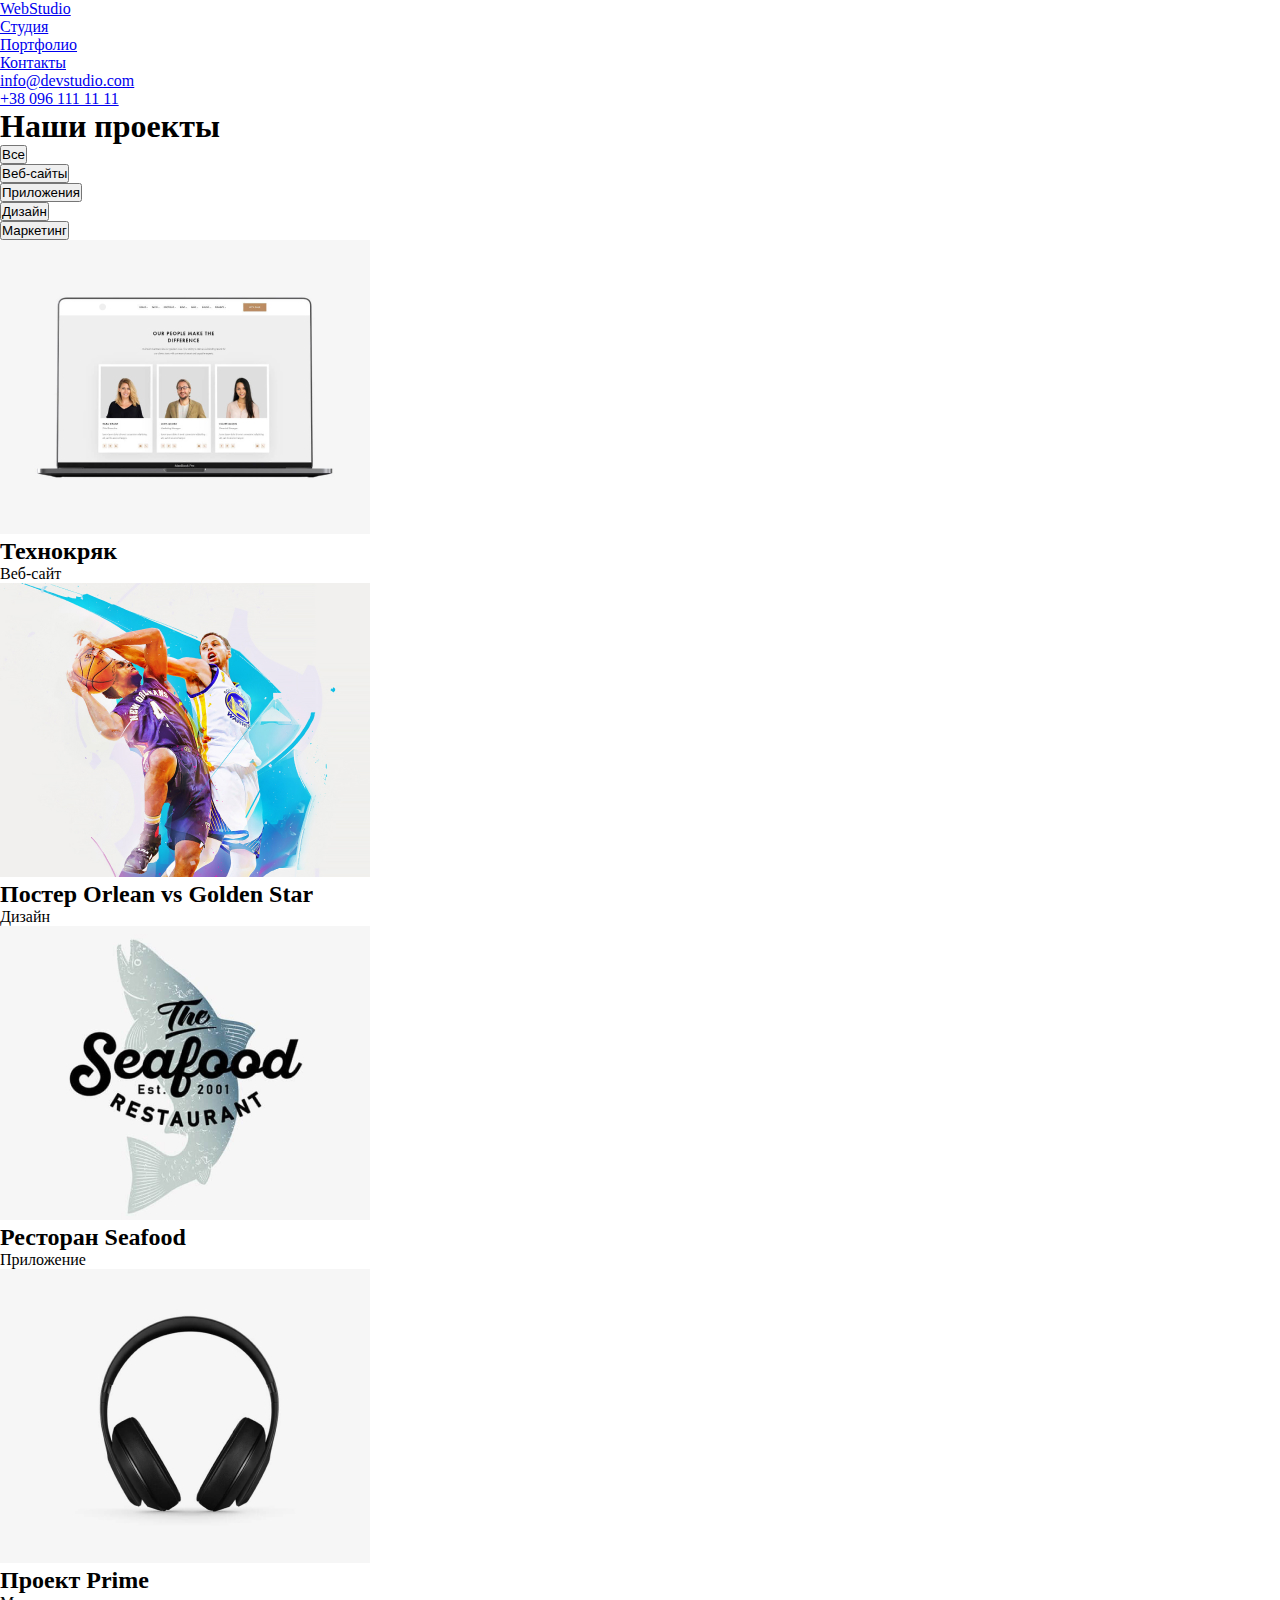
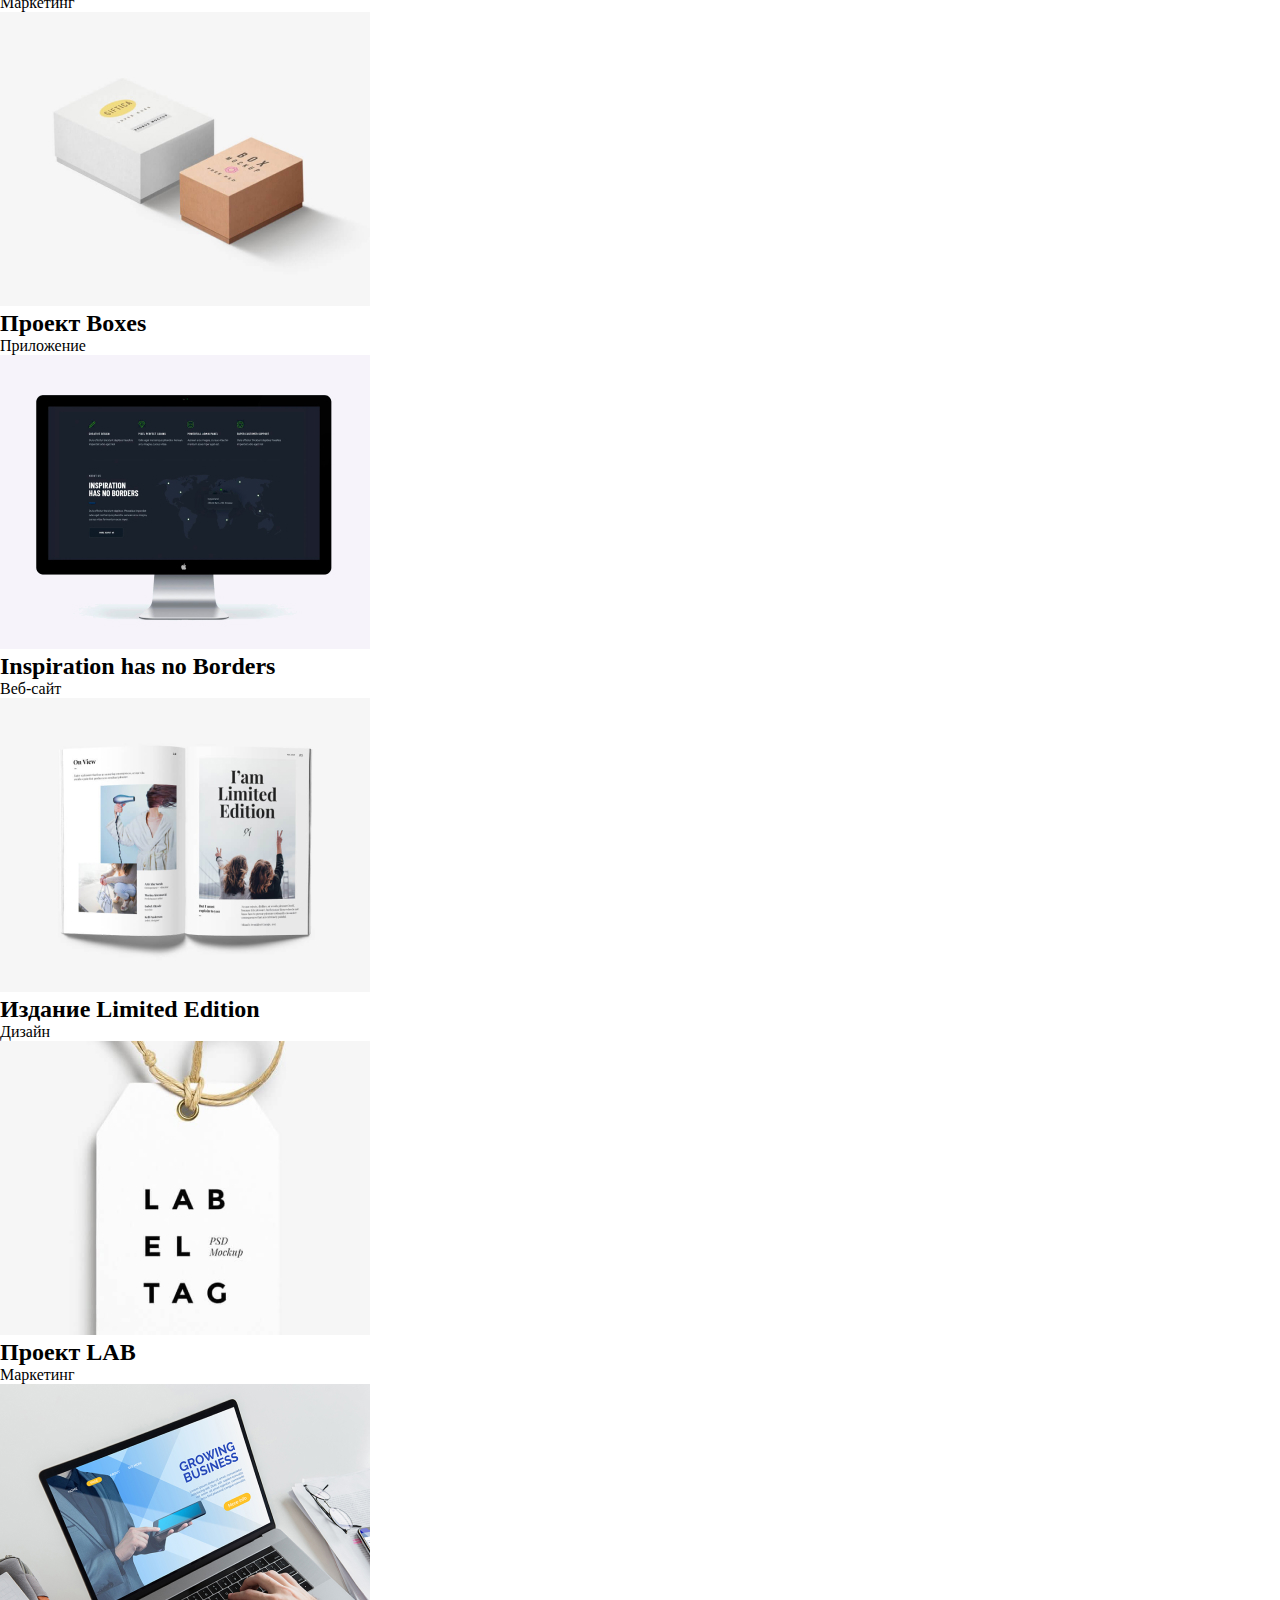
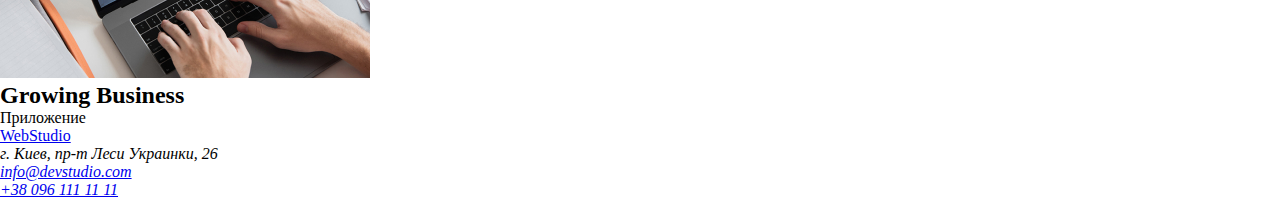
==== portfolio.html @ ead87e8c "portfolio" ====
<!DOCTYPE html>
<html lang="ru">
<head>
    <link rel="stylesheet" href="node_modules/modern-normalize/modern-normalize.css">
    <meta charset="UTF-8">
    <meta name="viewport" content="width=device-width, initial-scale=1.0">
    <title>WebStudio</title>
    <link rel="stylesheet" href="./css/styles.css" />
</head>
<body>
    <header>
        <nav>
            <a href="./index.html" lang="en">WebStudio</a>
            <ul class="main-nav-link">
                <li>
                    <a href="./index.html">Студия</a>
                </li>
                <li>
                    <a href="./portfolio.html">Портфолио</a>
                </li>
                <li>
                    <a href="#contacts">Контакты</a>
                </li>
            </ul>
        </nav>
        <ul>
            <li>
                <a href="mailto:info@devstudio.com">info@devstudio.com</a>
            </li>
            <li>
                <a href="tel:+380961111111">+38 096 111 11 11</a>
            </li>
        </ul>
    </header>
    <main>
        <section>
            <!--заголовок h1 подразумевается и будет скрыт-->
            <h1>Наши проекты</h1>
            <ul>
                <li><button type="button">Все</button></li>
                <li><button type="button">Веб-сайты</button></li>
                <li><button type="button">Приложения</button></li>
                <li><button type="button">Дизайн</button></li>
                <li><button type="button">Маркетинг</button></li>
            </ul>
            <ul>
                <li><img src="./img/card1.jpg"
                    alt="Открытый лептоп с изображением веб-сайта"
                    width="370"
                    height="294">
                    <h2>Технокряк</h2>
                    <p>Веб-сайт</p>
                </li>
                <li><img src="./img/card2.jpg"
                    alt="Два игрока с баскетбольнім мячем"
                    width="370"
                    height="294">
                    <h2>Постер <span lang="en">Orlean vs Golden Star</span></h2>
                    <p>Дизайн</p>
                </li>
                <li><img src="./img/card3.jpg"
                    alt="Логотип ресторана в виде рыбы"
                    width="370"
                    height="294">
                    <h2>Ресторан <span lang="en">Seafood</span></h2>
                    <p>Приложение</p>
                </li>
                <li><img src="./img/card4.jpg"
                    alt="Безпроводные акустические наушники черного цвета"
                    width="370"
                    height="294">
                    <h2>Проект <span lang="en">Prime</span></h2>
                    <p>Маркетинг</p>
                </li>
                <li><img src="./img/card5.jpg"
                    alt="Две коробки: большая белая и маленькая коричневая"
                    width="370"
                    height="294">
                    <h2>Проект <span lang="en">Boxes</span></h2>
                    <p>Приложение</p>
                </li>
                <li><img src="./img/card6.jpg"
                    alt="Монитор компьютера с изображением веб-сайта"
                    width="370"
                    height="294">
                    <h2 lang="en">Inspiration has no Borders</h2>
                    <p>Веб-сайт</p>
                </li>
                <li><img src="./img/card7.jpg"
                    alt="Открытый журнал"
                    width="370"
                    height="294">
                    <h2>Издание <span lang="en">Limited Edition</span></h2>
                    <p>Дизайн</p>
                </li>
                <li><img src="./img/card8.jpg"
                    alt="Лейба"
                    width="370"
                    height="294">
                    <h2>Проект <span lang="en">LAB</span></h2>
                    <p>Маркетинг</p>
                </li>
                <li><img src="./img/card9.jpg"
                    alt="Кто-то работает на лептопе"
                    width="370"
                    height="294">
                    <h2 lang="en">Growing Business</h2>
                    <p>Приложение</p>
                </li>
            </ul>
        </section>
    </main>
    <footer>
        <a href="./index.html" lang="en">WebStudio</a>
        <address id="contacts">
            г. Киев, пр-т Леси Украинки, 26
        </address>
        <address>
            <ul>
                <li>
                    <a href="mailto:info@devstudio.com">info@devstudio.com</a>
                </li>
                <li>
                    <a href="tel:+380961111111">+38 096 111 11 11</a>
                </li>
            </ul>
        </address>
    </footer>
</body>
</html>
---- css/styles.css ----
* {
  margin: 0;
  padding: 0;
}
.main-nav-link a:hover {
  color: #2196f3;
}
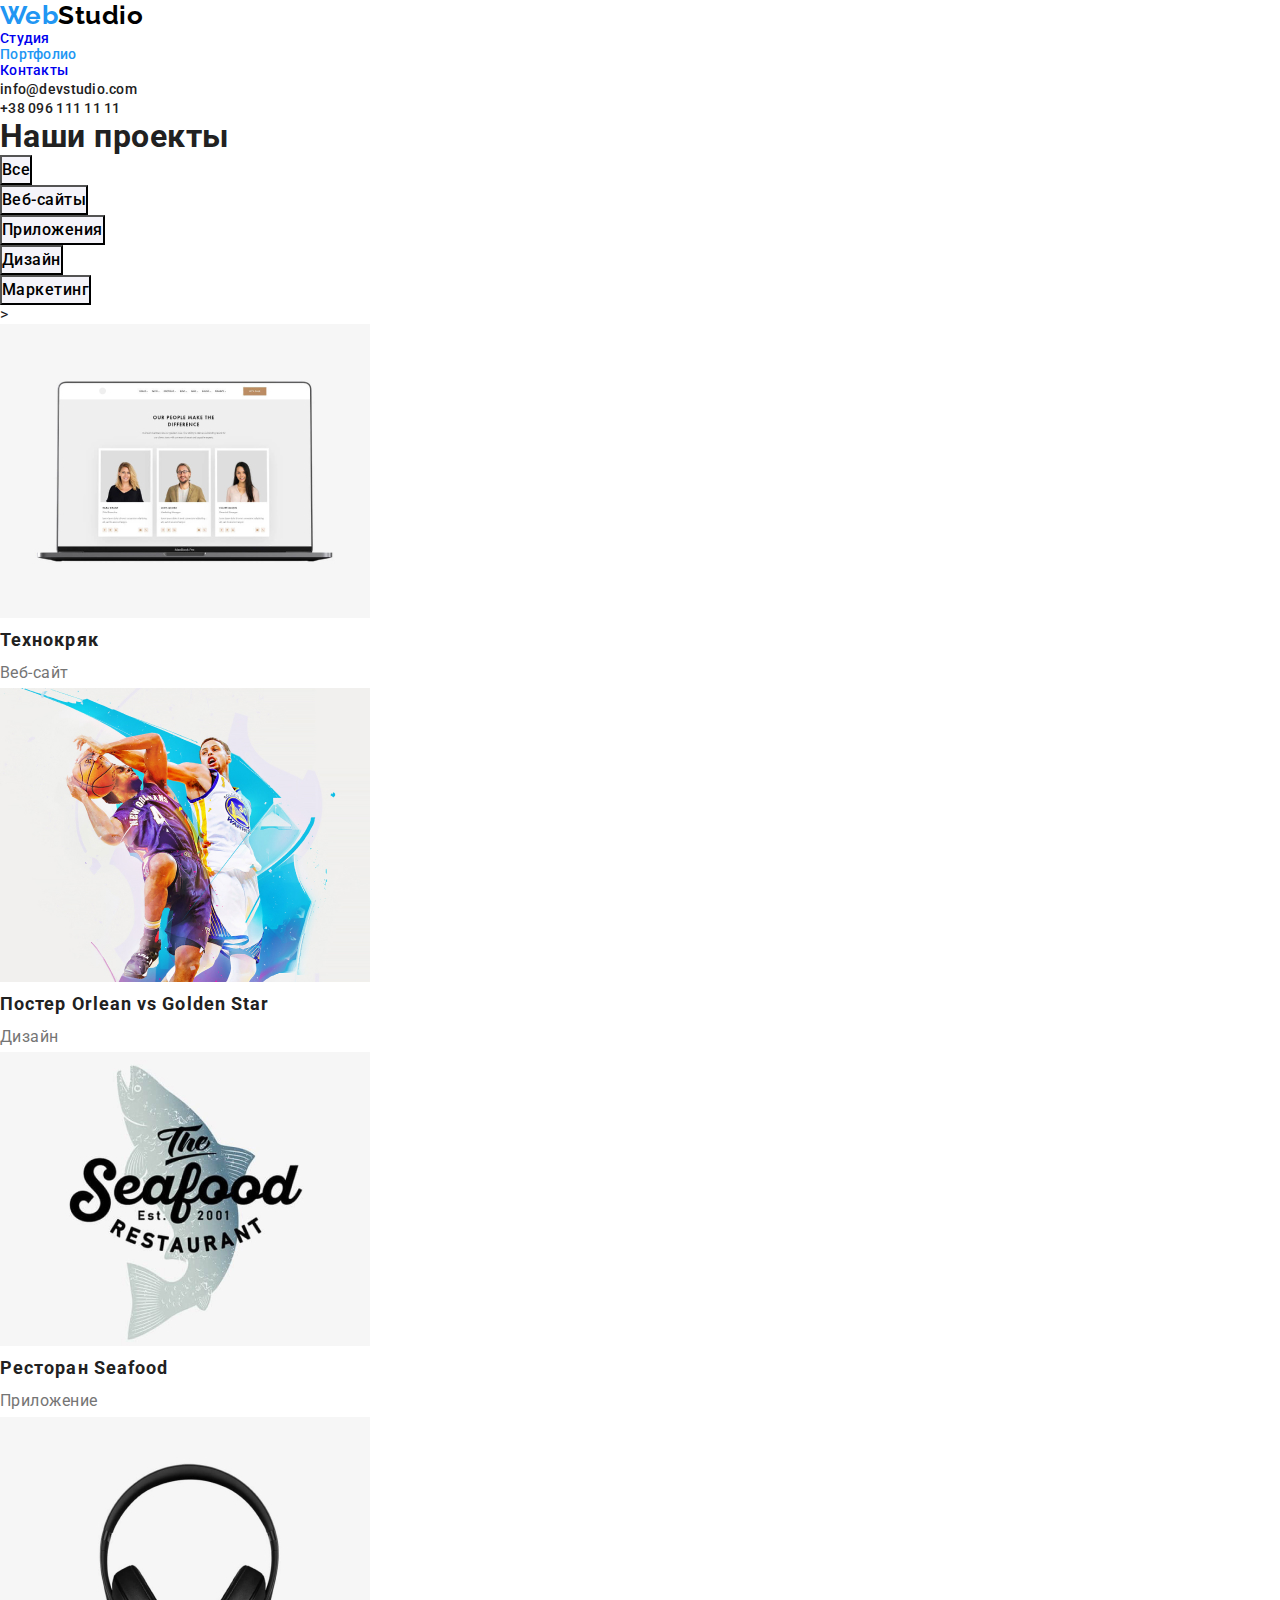
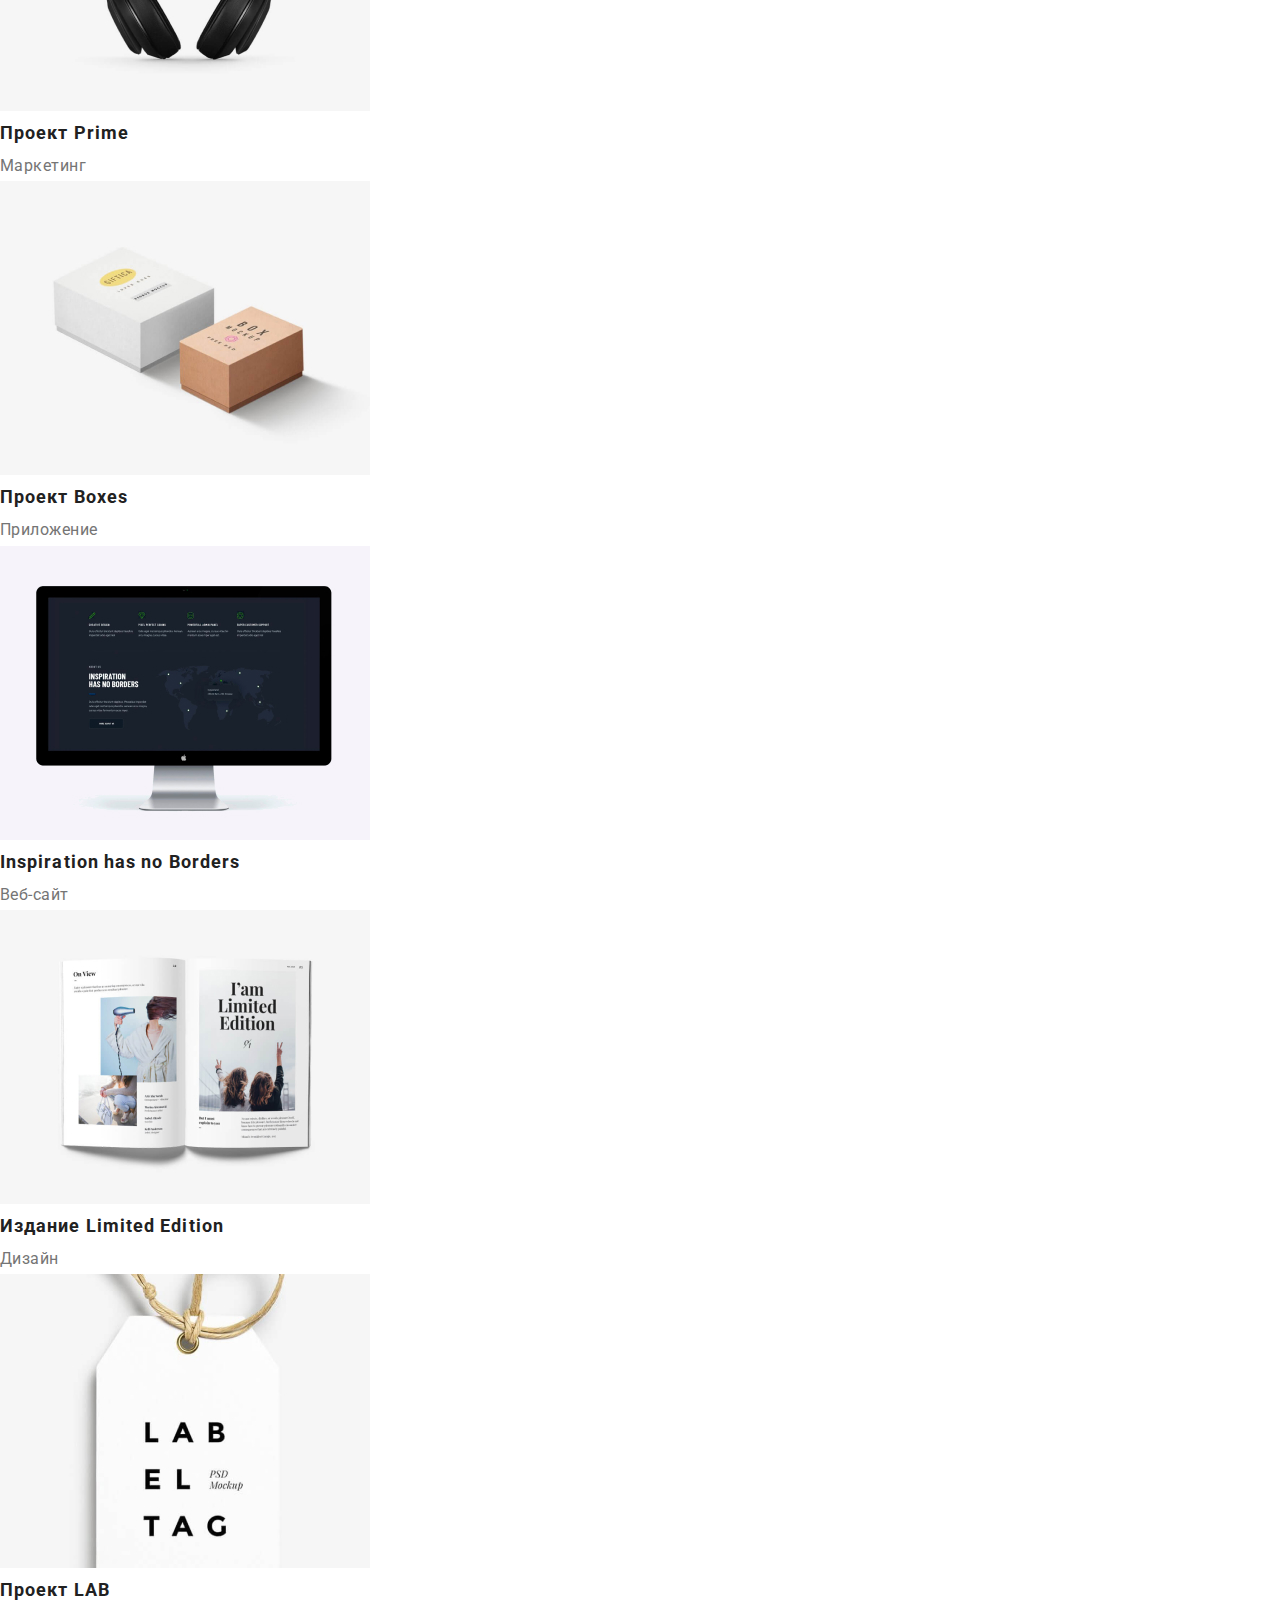
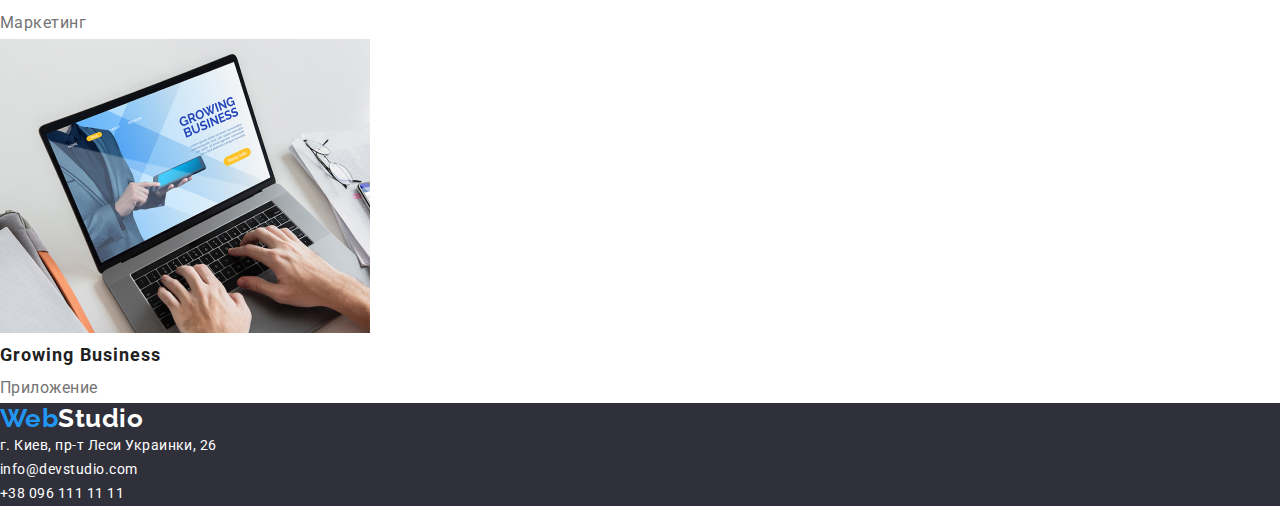
==== commit 33cfa60b: "css 2 pages" ====
--- a/portfolio.html
+++ b/portfolio.html
@@ -5,25 +5,28 @@
     <meta charset="UTF-8">
     <meta name="viewport" content="width=device-width, initial-scale=1.0">
     <title>WebStudio</title>
+    <link rel="preconnect" href="https://fonts.gstatic.com">
+    <link href="https://fonts.googleapis.com/css2?family=Raleway:wght@700&family=Roboto:wght@400;500;700;900&display=swap"
+        rel="stylesheet">
     <link rel="stylesheet" href="./css/styles.css" />
 </head>
 <body>
     <header>
         <nav>
-            <a href="./index.html" lang="en">WebStudio</a>
-            <ul class="main-nav-link">
+            <a class="logo" href="./index.html" lang="en">Web<span class="logo-part-black">Studio</span></a>
+            <ul class="main-nav list">
                 <li>
                     <a href="./index.html">Студия</a>
                 </li>
                 <li>
-                    <a href="./portfolio.html">Портфолио</a>
+                    <a class="current" href="./portfolio.html">Портфолио</a>
                 </li>
                 <li>
                     <a href="#contacts">Контакты</a>
                 </li>
             </ul>
         </nav>
-        <ul>
+        <ul class="links list">
             <li>
                 <a href="mailto:info@devstudio.com">info@devstudio.com</a>
             </li>
@@ -36,87 +39,90 @@
         <section>
             <!--заголовок h1 подразумевается и будет скрыт-->
             <h1>Наши проекты</h1>
+            <!--радиокнопки-->
             <ul>
-                <li><button type="button">Все</button></li>
-                <li><button type="button">Веб-сайты</button></li>
-                <li><button type="button">Приложения</button></li>
-                <li><button type="button">Дизайн</button></li>
-                <li><button type="button">Маркетинг</button></li>
+                <li><button class="radio-buttons" type="button">Все</button></li>
+                <li><button class="radio-buttons" type="button">Веб-сайты</button></li>
+                <li><button class="radio-buttons" type="button">Приложения</button></li>
+                <li><button class="radio-buttons" type="button">Дизайн</button></li>
+                <li><button class="radio-buttons" type="button">Маркетинг</button></li>
             </ul>
+            <!--карточки-->>
             <ul>
                 <li><img src="./img/card1.jpg"
                     alt="Открытый лептоп с изображением веб-сайта"
                     width="370"
                     height="294">
-                    <h2>Технокряк</h2>
-                    <p>Веб-сайт</p>
+                    <h2 class="cards-title">Технокряк</h2>
+                    <p class="cards-description">Веб-сайт</p>
                 </li>
                 <li><img src="./img/card2.jpg"
                     alt="Два игрока с баскетбольнім мячем"
                     width="370"
                     height="294">
-                    <h2>Постер <span lang="en">Orlean vs Golden Star</span></h2>
-                    <p>Дизайн</p>
+                    <h2 class="cards-title">Постер <span lang="en">Orlean vs Golden Star</span></h2>
+                    <p class="cards-description">Дизайн</p>
                 </li>
                 <li><img src="./img/card3.jpg"
                     alt="Логотип ресторана в виде рыбы"
                     width="370"
                     height="294">
-                    <h2>Ресторан <span lang="en">Seafood</span></h2>
-                    <p>Приложение</p>
+                    <h2 class="cards-title">Ресторан <span lang="en">Seafood</span></h2>
+                    <p class="cards-description">Приложение</p>
                 </li>
                 <li><img src="./img/card4.jpg"
                     alt="Безпроводные акустические наушники черного цвета"
                     width="370"
                     height="294">
-                    <h2>Проект <span lang="en">Prime</span></h2>
-                    <p>Маркетинг</p>
+                    <h2 class="cards-title">Проект <span lang="en">Prime</span></h2>
+                    <p class="cards-description">Маркетинг</p>
                 </li>
                 <li><img src="./img/card5.jpg"
                     alt="Две коробки: большая белая и маленькая коричневая"
                     width="370"
                     height="294">
-                    <h2>Проект <span lang="en">Boxes</span></h2>
-                    <p>Приложение</p>
+                    <h2 class="cards-title">Проект <span lang="en">Boxes</span></h2>
+                    <p class="cards-description">Приложение</p>
                 </li>
                 <li><img src="./img/card6.jpg"
                     alt="Монитор компьютера с изображением веб-сайта"
                     width="370"
                     height="294">
-                    <h2 lang="en">Inspiration has no Borders</h2>
-                    <p>Веб-сайт</p>
+                    <h2 class="cards-title" lang="en">Inspiration has no Borders</h2>
+                    <p class="cards-description">Веб-сайт</p>
                 </li>
                 <li><img src="./img/card7.jpg"
                     alt="Открытый журнал"
                     width="370"
                     height="294">
-                    <h2>Издание <span lang="en">Limited Edition</span></h2>
-                    <p>Дизайн</p>
+                    <h2 class="cards-title">Издание <span lang="en">Limited Edition</span></h2>
+                    <p class="cards-description">Дизайн</p>
                 </li>
                 <li><img src="./img/card8.jpg"
                     alt="Лейба"
                     width="370"
                     height="294">
-                    <h2>Проект <span lang="en">LAB</span></h2>
-                    <p>Маркетинг</p>
+                    <h2 class="cards-title">Проект <span lang="en">LAB</span></h2>
+                    <p class="cards-description">Маркетинг</p>
                 </li>
                 <li><img src="./img/card9.jpg"
                     alt="Кто-то работает на лептопе"
                     width="370"
                     height="294">
-                    <h2 lang="en">Growing Business</h2>
-                    <p>Приложение</p>
+                    <h2 class="cards-title" lang="en">Growing Business</h2>
+                    <p class="cards-description">Приложение</p>
                 </li>
             </ul>
         </section>
     </main>
-    <footer>
-        <a href="./index.html" lang="en">WebStudio</a>
-        <address id="contacts">
+    <!--подвал-->
+    <footer class="footer">
+        <a class="logo" href="./index.html" lang="en">Web<span class="logo-part-white">Studio<span></span></a>
+        <address class="address" id="contacts">
             г. Киев, пр-т Леси Украинки, 26
         </address>
-        <address>
-            <ul>
+        <address class="address">
+            <ul class="list">
                 <li>
                     <a href="mailto:info@devstudio.com">info@devstudio.com</a>
                 </li>
@@ -126,5 +132,5 @@
             </ul>
         </address>
     </footer>
-</body>
-</html>+    </body>
+    </html>--- a/css/styles.css
+++ b/css/styles.css
@@ -1,7 +1,173 @@
+/*палитра цветов*/
+/*главный фон #E5E5E5*/
+/*второстепенный фон #F5F4FA*/
+/*фон футерa #2F303A*/
+/*основной для шрифта #212121*/
+/*второстепенный для шрифта #757575*/
+/*акцент #2196F3*/
+/*черный и белый для выделения текста #000000 #FFFFFF*/
+:root {
+  --main-background-color: #ffffff;
+  --secondary-background-color: #f5f4fa;
+  --footer-background-color: #2f303a;
+  --main-text-color: #212121;
+  --secondary-text-color: #757575;
+  --accent-color: #2196f3;
+  --black-for-text: #000000;
+  --white-for-text: #ffffff;
+}
+/*общие стили*/
 * {
   margin: 0;
   padding: 0;
 }
-.main-nav-link a:hover {
-  color: #2196f3;
+body {
+  background: var(--main-background-color);
+  color: var(--main-text-color);
+  font-family: "Roboto", sans-serif;
+  font-style: normal;
+  letter-spacing: 0.03em;
 }
+a {
+  text-decoration: none;
+}
+.list {
+  list-style: none;
+}
+/*лого*/
+.logo {
+  color: var(--accent-color);
+  font-family: Raleway;
+  font-weight: 700;
+  font-size: 26px;
+  line-height: 1.2;
+}
+.logo-part-black {
+  color: var(--black-for-text);
+}
+/*главная навигация*/
+.main-nav {
+  color: var(--main-text-color);
+  font-weight: 500;
+  font-size: 14px;
+  line-height: 1.14;
+  letter-spacing: 0.02em;
+}
+.main-nav a:hover,
+.main-nav a:focus {
+  color: var(--accent-color);
+}
+.main-nav .current {
+  color: var(--accent-color);
+}
+/*линки*/
+.links a {
+  color: var(--main-text-color);
+  font-weight: 500;
+  font-size: 14px;
+  line-height: 1.14;
+  letter-spacing: 0.02em;
+}
+.links a:hover,
+.links a:focus {
+  color: var(--accent-color);
+}
+/*Страница студия*/
+/*герой*/
+.hero {
+  background-color: var(--footer-background-color);
+  text-align: center;
+  letter-spacing: 0.06em;
+}
+.hero-title {
+  color: var(--white-for-text);
+  font-weight: 900;
+  font-size: 44px;
+  line-height: 1.4;
+  text-transform: uppercase;
+}
+.hero-button {
+  color: var(--white-for-text);
+  background-color: var(--accent-color);
+  font-family: inherit;
+  font-weight: 700;
+  font-size: 16px;
+  line-height: 1.9;
+  letter-spacing: 0.06em;
+}
+/*преимущества*/
+.advantages-title {
+  font-size: 14px;
+  line-height: 1.14;
+  text-transform: uppercase;
+}
+.advantages-text {
+  color: var(--secondary-text-color);
+  font-weight: 400;
+  font-size: 14px;
+  line-height: 1.71;
+}
+/*работа и команда*/
+.section-title {
+  font-size: 36px;
+  line-height: 1.17;
+  text-align: center;
+}
+.specialists {
+  font-weight: 500;
+  font-size: 16px;
+  line-height: 1.2;
+  text-align: center;
+}
+.professions {
+  color: var(--secondary-text-color);
+  font-weight: 400;
+  font-size: 16px;
+  line-height: 1.2;
+  text-align: center;
+}
+/*страница портфолио*/
+/*радиокнопки*/
+.radio-buttons {
+  background-color: var(--secondary-background-color);
+  font-family: inherit;
+  font-weight: 500;
+  font-size: 16px;
+  line-height: 1.62;
+  letter-spacing: 0.03em;
+  text-align: center;
+}
+.radio-buttons:hover,
+.radio-buttons:focus {
+  background-color: var(--accent-color);
+  color: var(--white-for-text);
+}
+/*карточки*/
+.cards-title {
+  font-size: 18px;
+  line-height: 2;
+  letter-spacing: 0.06em;
+}
+.cards-description {
+  color: var(--secondary-text-color);
+  font-weight: normal;
+  font-size: 16px;
+  line-height: 1.9;
+}
+/*подвал*/
+.footer {
+  background-color: var(--footer-background-color);
+}
+.logo-part-white {
+  color: var(--white-for-text);
+}
+.address {
+  color: var(--white-for-text);
+  font-style: normal;
+  font-weight: 400;
+  font-size: 14px;
+  line-height: 1.71;
+}
+.address a {
+  color: var(--white-for-text);
+}
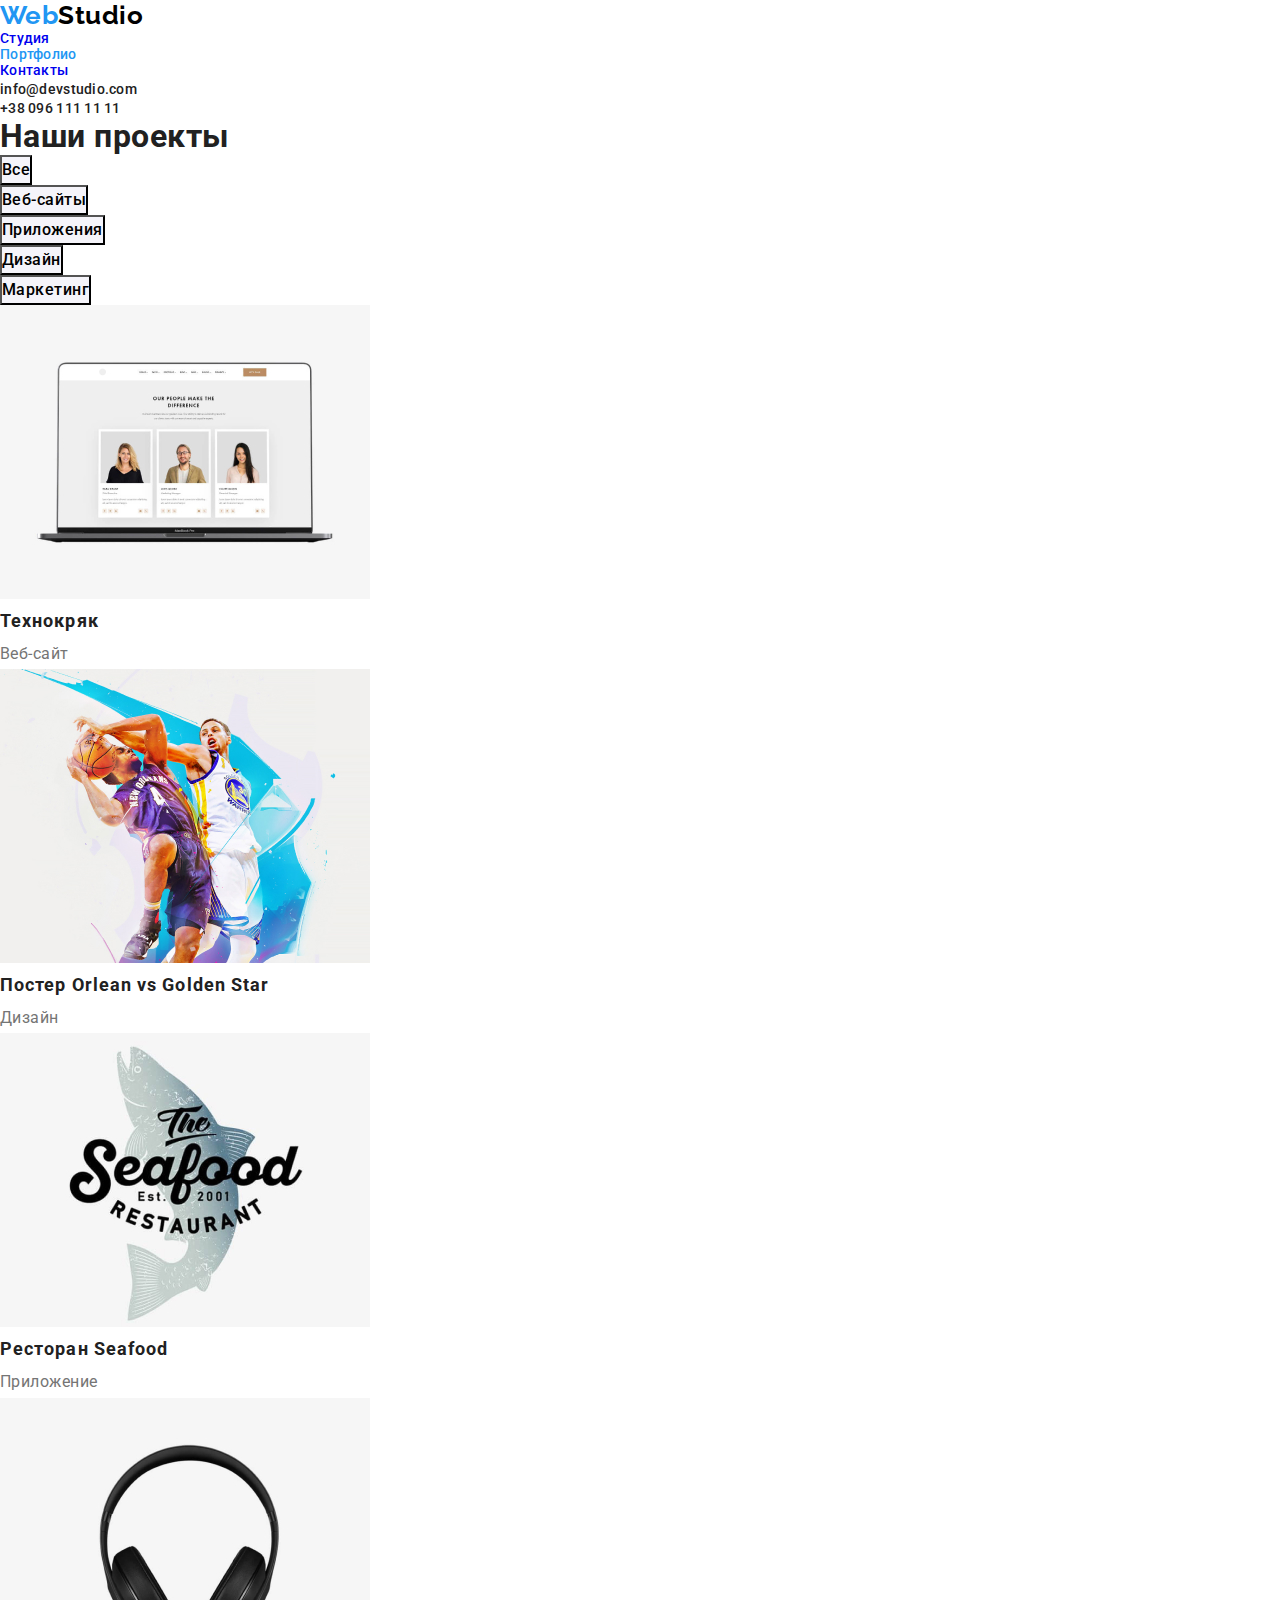
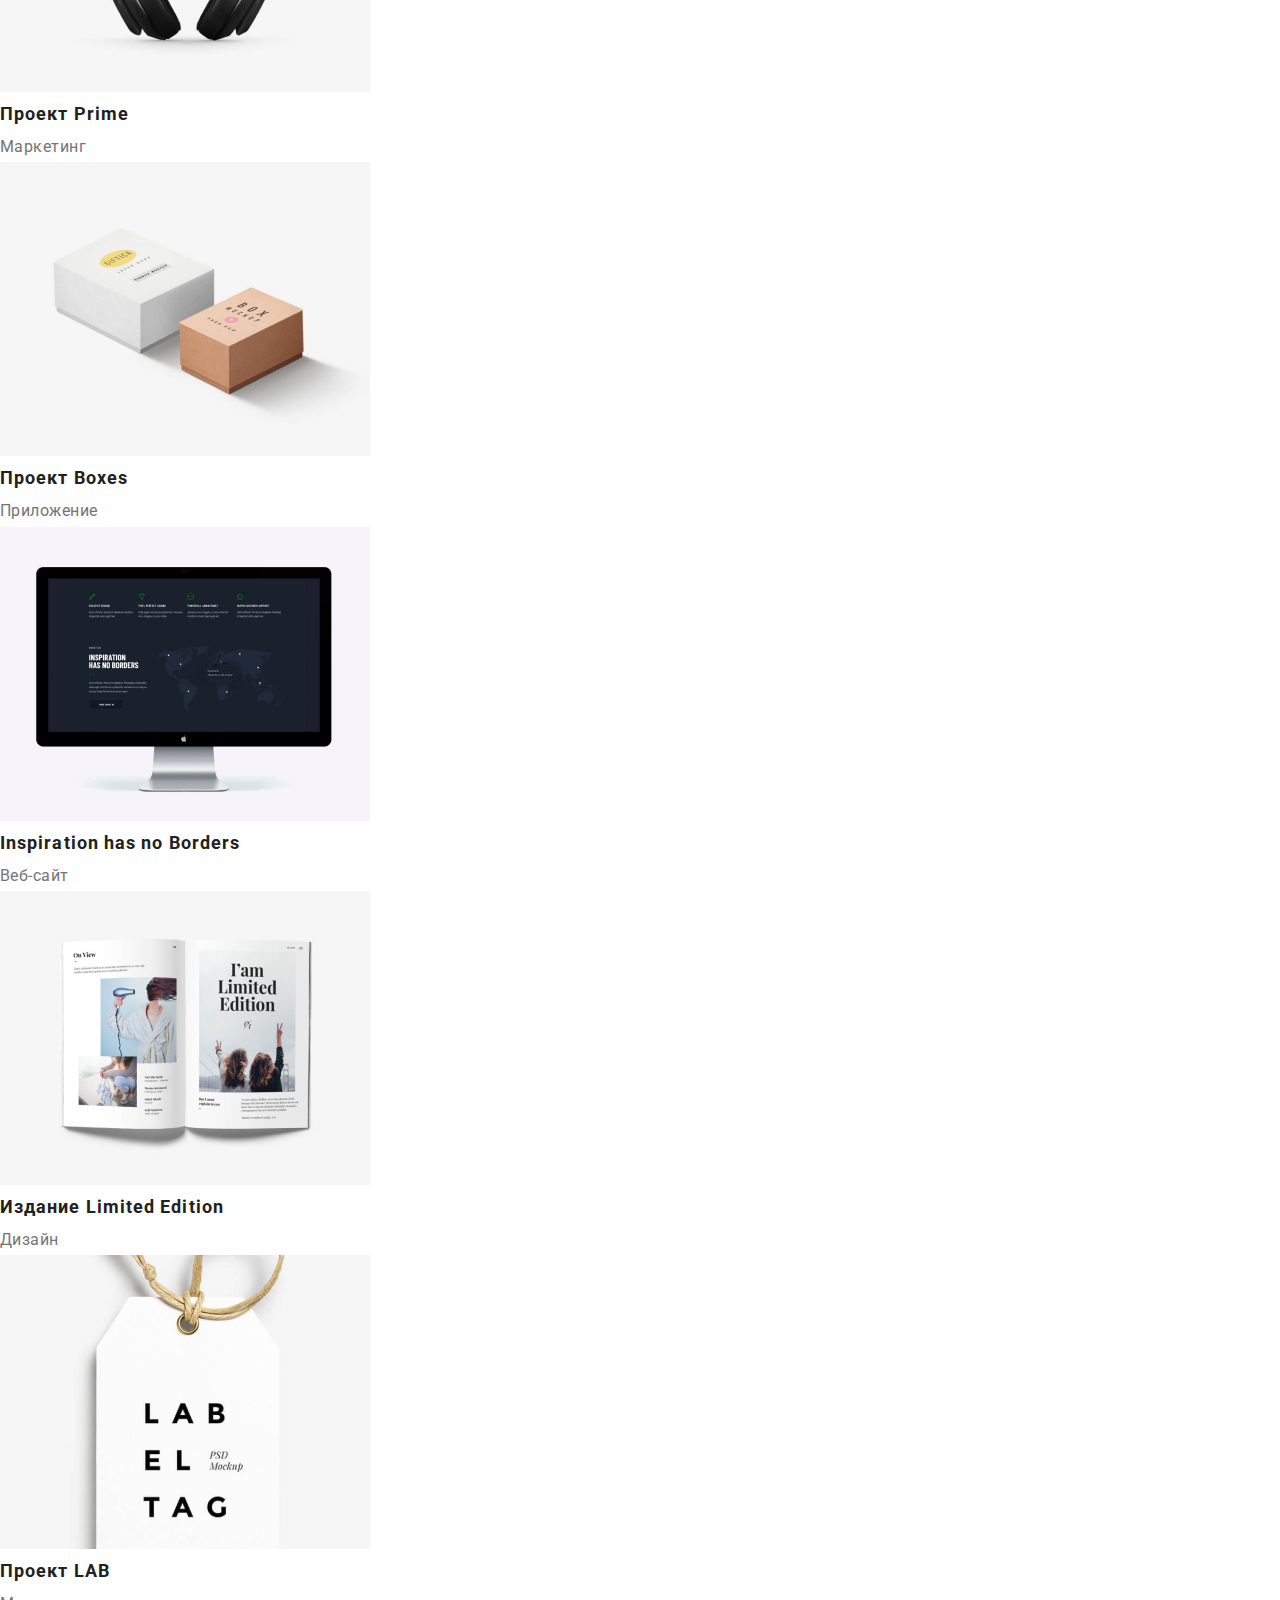
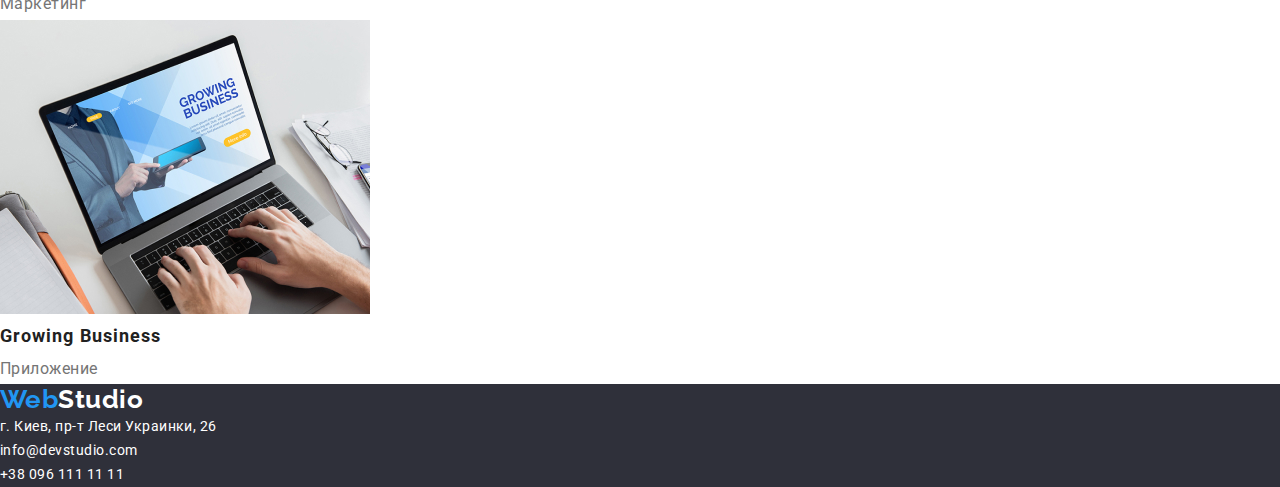
==== commit d3cb1e7e: ">" ====
--- a/portfolio.html
+++ b/portfolio.html
@@ -47,7 +47,7 @@
                 <li><button class="radio-buttons" type="button">Дизайн</button></li>
                 <li><button class="radio-buttons" type="button">Маркетинг</button></li>
             </ul>
-            <!--карточки-->>
+            <!--карточки-->
             <ul>
                 <li><img src="./img/card1.jpg"
                     alt="Открытый лептоп с изображением веб-сайта"
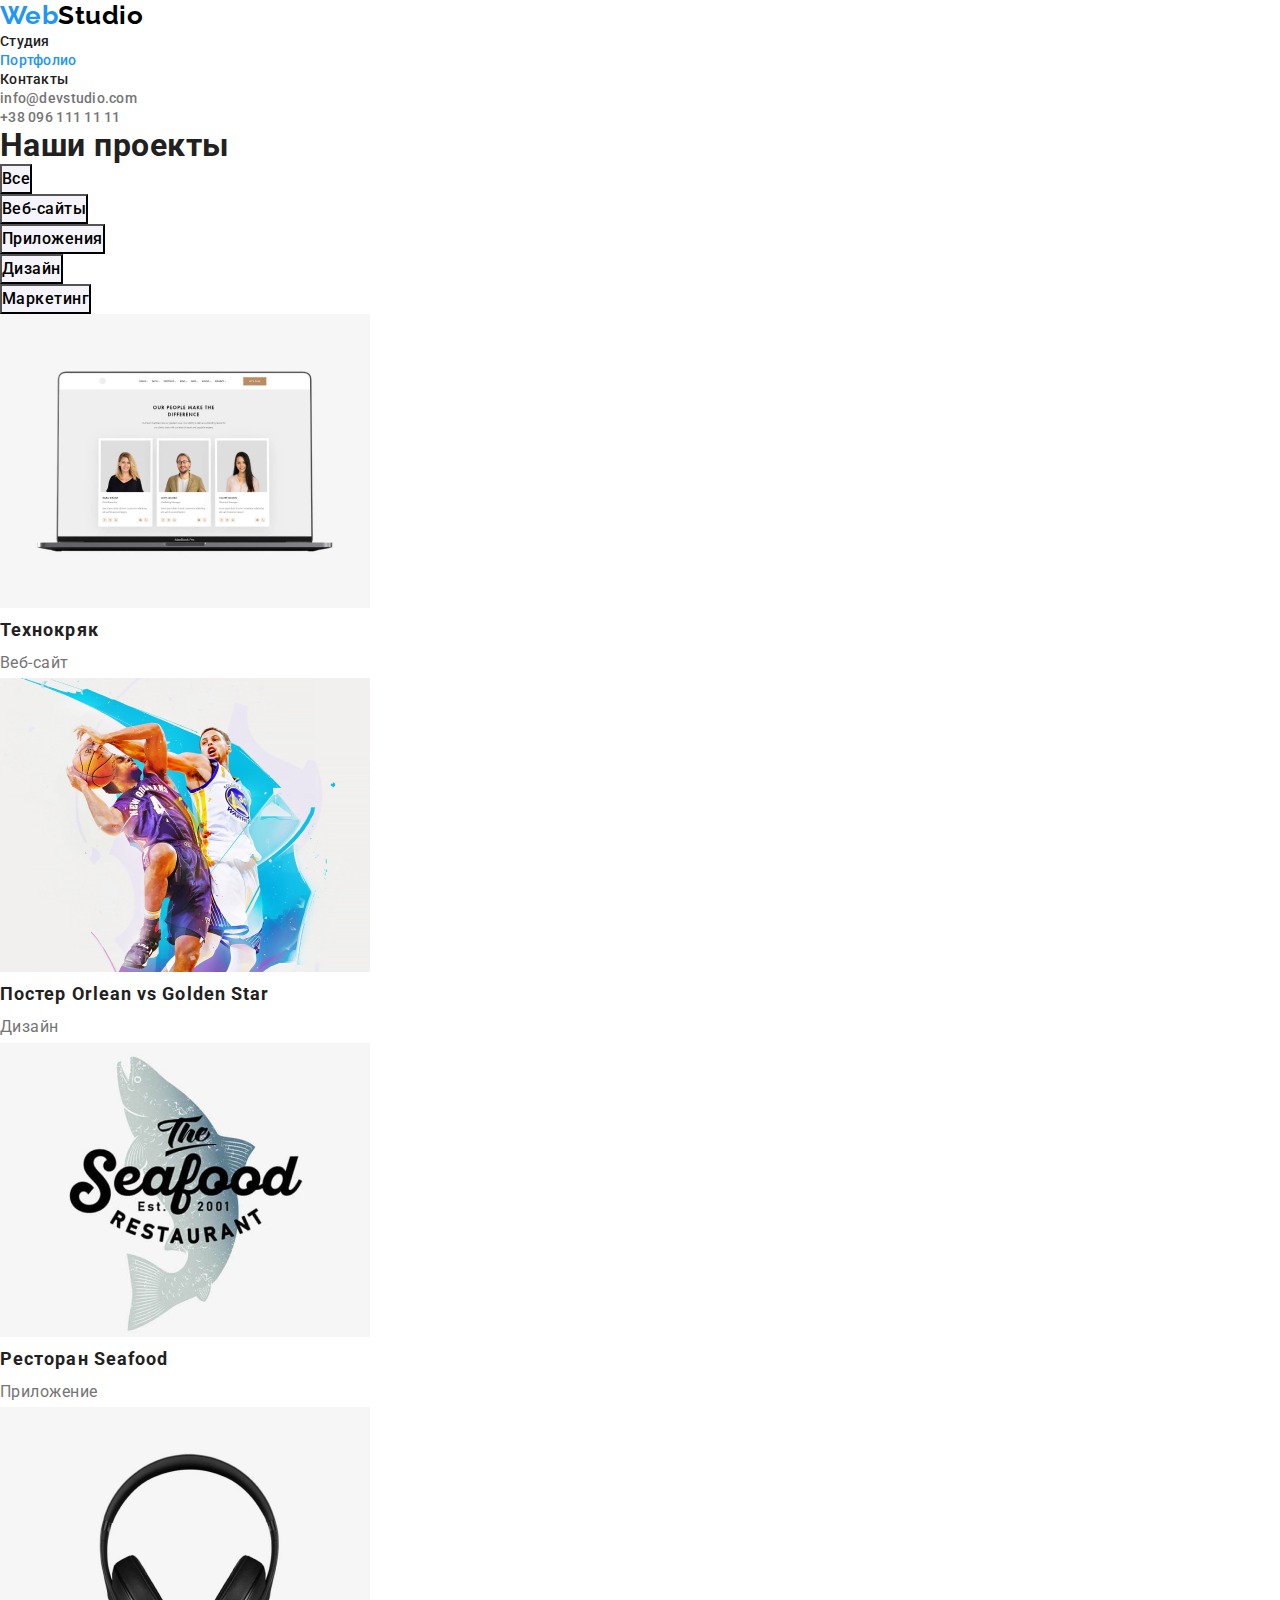
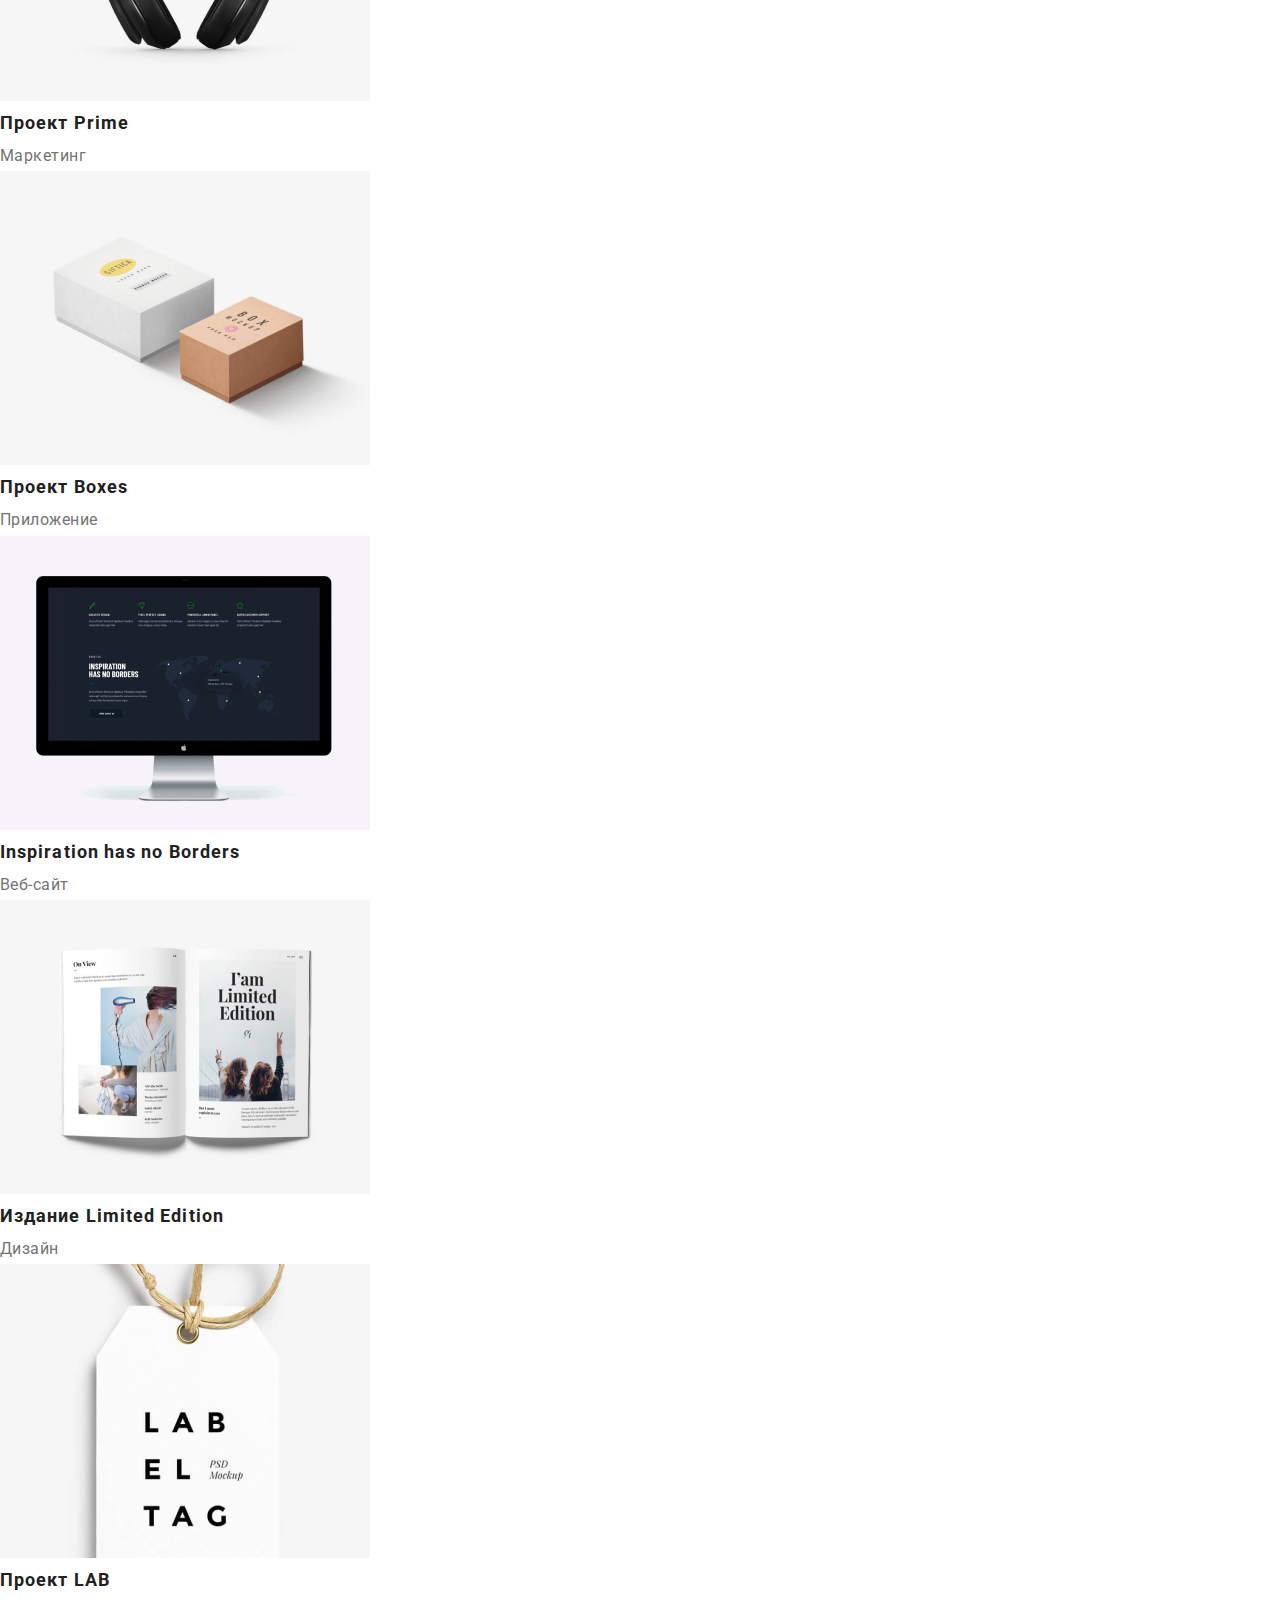
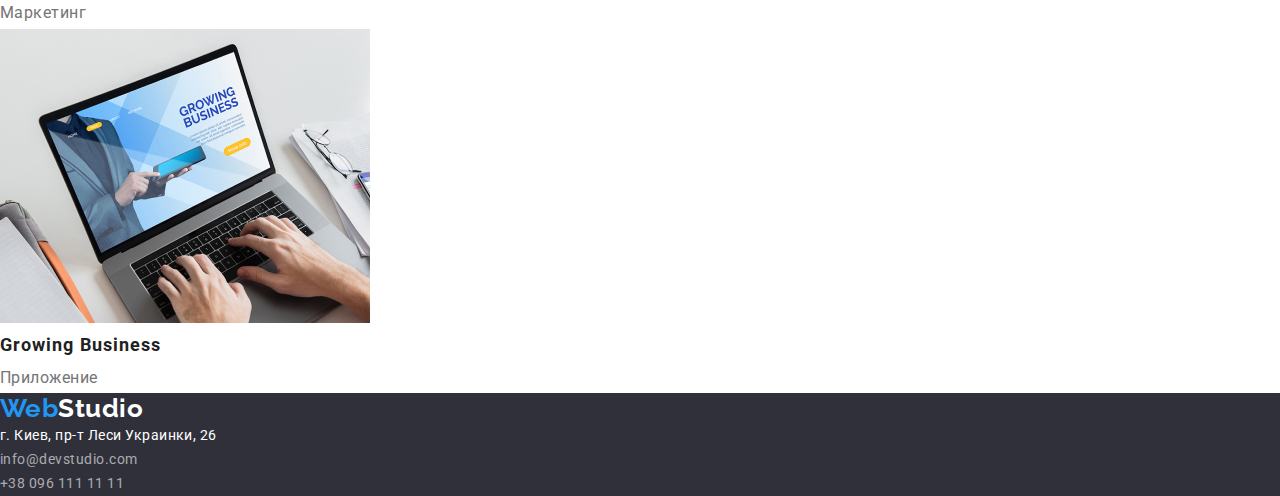
==== commit 97043d69: "text-color-changed" ====
--- a/portfolio.html
+++ b/portfolio.html
@@ -117,7 +117,7 @@
     </main>
     <!--подвал-->
     <footer class="footer">
-        <a class="logo" href="./index.html" lang="en">Web<span class="logo-part-white">Studio<span></span></a>
+        <a class="logo" href="./index.html" lang="en">Web<span class="logo-part-white">Studio</span></a>
         <address class="address" id="contacts">
             г. Киев, пр-т Леси Украинки, 26
         </address>
--- a/css/styles.css
+++ b/css/styles.css
@@ -15,6 +15,7 @@
   --accent-color: #2196f3;
   --black-for-text: #000000;
   --white-for-text: #ffffff;
+  --footer-contacts: rgba(255, 255, 255, 0.6);
 }
 /*общие стили*/
 * {
@@ -46,7 +47,7 @@
   color: var(--black-for-text);
 }
 /*главная навигация*/
-.main-nav {
+.main-nav a {
   color: var(--main-text-color);
   font-weight: 500;
   font-size: 14px;
@@ -62,7 +63,7 @@
 }
 /*линки*/
 .links a {
-  color: var(--main-text-color);
+  color: var(--secondary-text-color);
   font-weight: 500;
   font-size: 14px;
   line-height: 1.14;
@@ -112,6 +113,9 @@
   font-size: 36px;
   line-height: 1.17;
   text-align: center;
+}
+.our-team {
+  background-color: var(--secondary-background-color);
 }
 .specialists {
   font-weight: 500;
@@ -169,5 +173,5 @@
   line-height: 1.71;
 }
 .address a {
-  color: var(--white-for-text);
+  color: var(--footer-contacts);
 }
